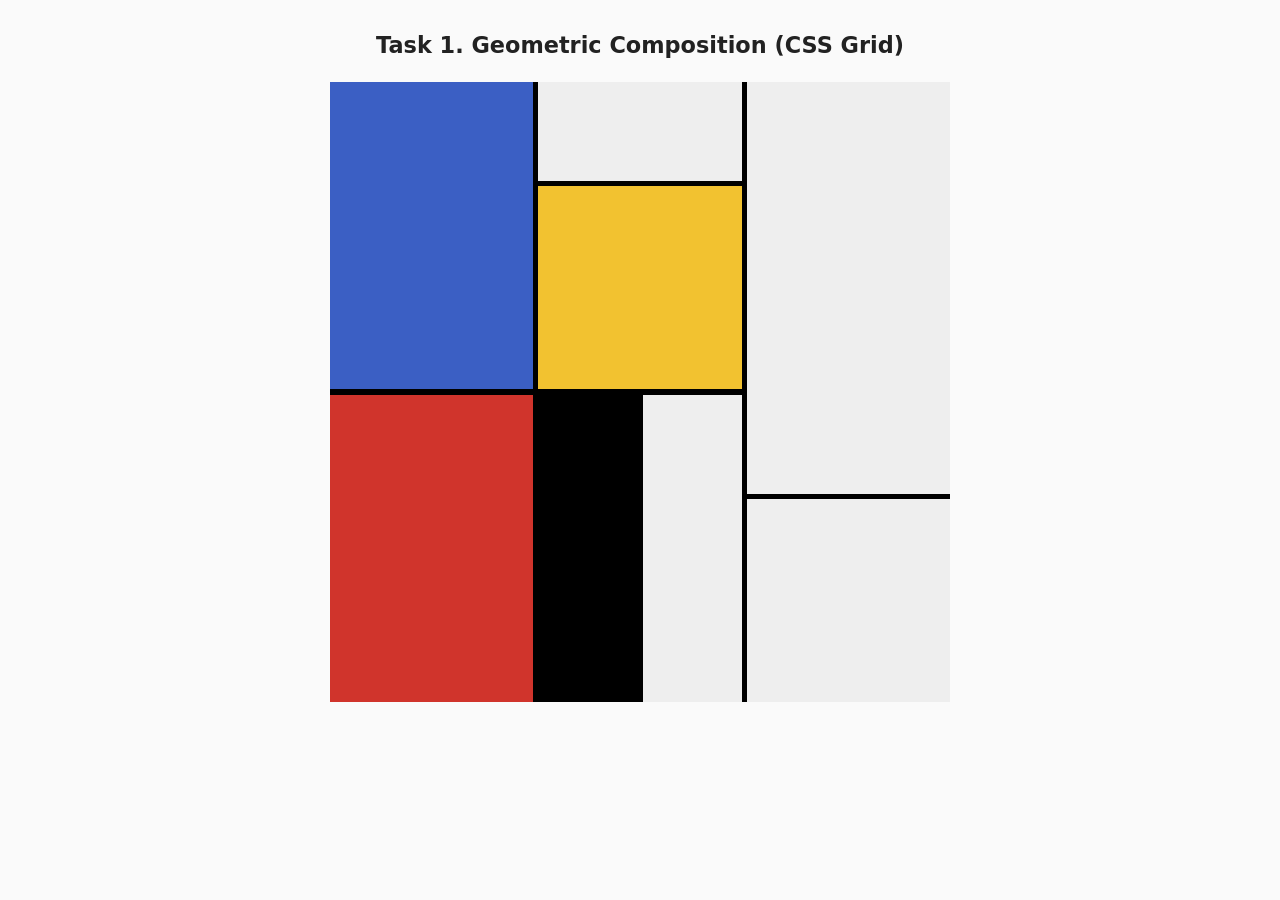
==== task1/index.html @ 9e659283 "web assignment commit" ====
<!DOCTYPE html>
<html lang="en">
<head>
<meta charset="UTF-8">
<meta name="viewport" content="width=device-width, initial-scale=1">
<title>Task 1 — Geometric Composition (CSS Grid)</title>
<link rel="stylesheet" href="style.css">
</head>
<body>

  <h1 class="page-title">Task 1. Geometric Composition (CSS Grid)</h1>

  <div class="grid-container">
    <div class="cell blue"></div>
    <div class="cell yellow"></div>
    <div class="cell gray gray-a"></div>
    <div class="cell gray gray-b"></div>
    <div class="cell red"></div>
    <div class="cell black"></div>
    <div class="cell gray gray-c"></div>
    <div class="cell gray gray-d"></div>
  </div>

</body>
</html>
---- task1/style.css ----
* {
  box-sizing: border-box;
  margin: 0;
  padding: 0;
}

body {
  font-family: system-ui, Arial, sans-serif;
  background: #fafafa;
  display: flex;
  flex-direction: column;
  align-items: center;
  padding: 2rem 1rem;
}

.page-title {
  margin-bottom: 1.5rem;
  font-size: 1.4rem;
  color: #222;
}

/* The composition is a single 6x6 CSS Grid.
   Black lines come from the grid gap (background of the
   container shows through the gaps), not from borders. */
.grid-container {
  display: grid;
  grid-template-columns: repeat(6, 1fr);
  grid-template-rows: repeat(6, 1fr);
  gap: 0.6vmin;                 /* fluid gap -> the "black lines" */
  background: #000;             /* shows through the gaps */
  width: min(80vmin, 620px);    /* scales with the window, never taller than the screen */
  aspect-ratio: 1 / 1;          /* stays square at any size */
}

.cell {
  min-width: 0;
  min-height: 0;
}

.blue   { grid-column: 1 / 3; grid-row: 1 / 4; background: #3b5fc4; }
.gray-a { grid-column: 3 / 5; grid-row: 1 / 2; }
.yellow { grid-column: 3 / 5; grid-row: 2 / 4; background: #f2c230; }
.gray-b { grid-column: 5 / 7; grid-row: 1 / 5; }
.red    { grid-column: 1 / 3; grid-row: 4 / 7; background: #d0342c; }
.black  { grid-column: 4 / 5; grid-row: 5 / 7; background: #ec0404; }
.gray-c { grid-column: 4 / 5; grid-row: 4 / 7; }
.gray-d { grid-column: 5 / 7; grid-row: 5 / 7; }

.gray { background: #eeeeee; }
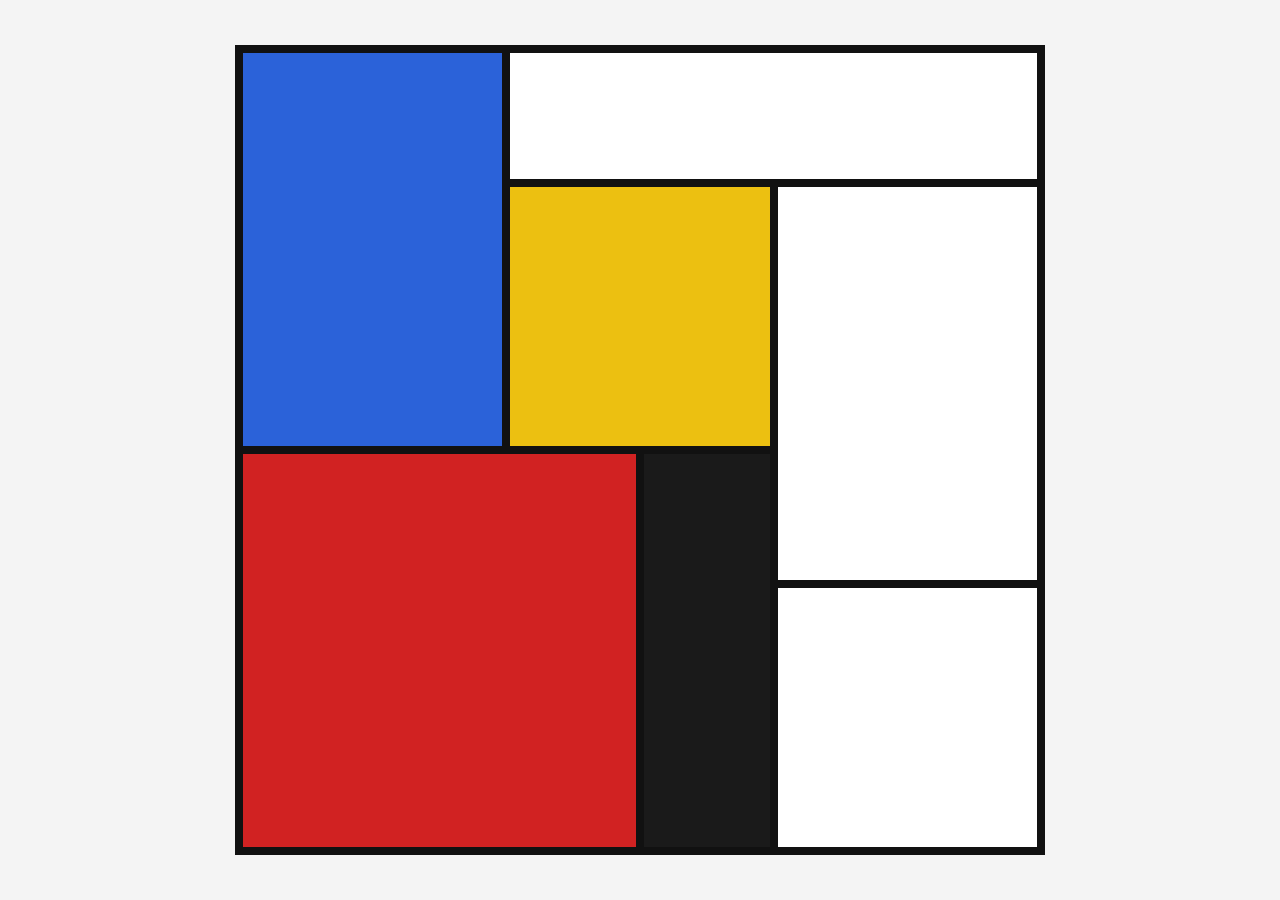
==== commit 82fde6b8: "additinal fixing" ====
--- a/task1/index.html
+++ b/task1/index.html
@@ -1,25 +1,22 @@
 <!DOCTYPE html>
-<html lang="en">
+<html lang="ru">
 <head>
-<meta charset="UTF-8">
-<meta name="viewport" content="width=device-width, initial-scale=1">
-<title>Task 1 — Geometric Composition (CSS Grid)</title>
-<link rel="stylesheet" href="style.css">
+  <meta charset="UTF-8">
+  <meta name="viewport" content="width=device-width, initial-scale=1.0">
+  <title>Geometric Composition (Mondrian CSS Grid)</title>
+  <link rel="stylesheet" href="style.css">
 </head>
 <body>
 
-  <h1 class="page-title">Task 1. Geometric Composition (CSS Grid)</h1>
-
   <div class="grid-container">
-    <div class="cell blue"></div>
-    <div class="cell yellow"></div>
-    <div class="cell gray gray-a"></div>
-    <div class="cell gray gray-b"></div>
-    <div class="cell red"></div>
-    <div class="cell black"></div>
-    <div class="cell gray gray-c"></div>
-    <div class="cell gray gray-d"></div>
+    <div class="blue block-blue"></div>
+    <div class="white block-top-white"></div>
+    <div class="yellow block-yellow"></div>
+    <div class="white block-mid-white"></div>
+    <div class="red block-red"></div>
+    <div class="black block-black"></div>
+    <div class="white block-bottom-white"></div>
   </div>
 
 </body>
-</html>
+</html>
--- a/task1/style.css
+++ b/task1/style.css
@@ -5,45 +5,76 @@
 }
 
 body {
-  font-family: system-ui, Arial, sans-serif;
-  background: #fafafa;
   display: flex;
-  flex-direction: column;
+  justify-content: center;
   align-items: center;
-  padding: 2rem 1rem;
+  min-height: 100vh;
+  background-color: #f4f4f4;
 }
 
-.page-title {
-  margin-bottom: 1.5rem;
-  font-size: 1.4rem;
-  color: #222;
-}
-
-/* The composition is a single 6x6 CSS Grid.
-   Black lines come from the grid gap (background of the
-   container shows through the gaps), not from borders. */
+/* Контейнер CSS Grid 6x6 */
 .grid-container {
   display: grid;
   grid-template-columns: repeat(6, 1fr);
   grid-template-rows: repeat(6, 1fr);
-  gap: 0.6vmin;                 /* fluid gap -> the "black lines" */
-  background: #000;             /* shows through the gaps */
-  width: min(80vmin, 620px);    /* scales with the window, never taller than the screen */
-  aspect-ratio: 1 / 1;          /* stays square at any size */
+  gap: 8px; /* Толщина черных линий */
+
+  /* Адаптивный квадрат, который не превышает размер экрана */
+  width: min(90vw, 90vh);
+  aspect-ratio: 1 / 1;
+
+  /* Черный фон создает внутренние и внешние границы */
+  background-color: #111;
+  border: 8px solid #111;
 }
 
-.cell {
-  min-width: 0;
-  min-height: 0;
+/* Цвета блоков */
+.blue   { background-color: #2b62d9; }
+.yellow { background-color: #ecc011; }
+.red    { background-color: #d12222; }
+.black  { background-color: #1a1a1a; }
+.white  { background-color: #ffffff; }
+
+/* Позиционирование блоков в сетке 6x6 */
+
+/* Синий: колонки 1..3 (2 колонки), строки 1..4 (3 строки) */
+.block-blue {
+  grid-column: 1 / 3;
+  grid-row: 1 / 4;
 }
 
-.blue   { grid-column: 1 / 3; grid-row: 1 / 4; background: #3b5fc4; }
-.gray-a { grid-column: 3 / 5; grid-row: 1 / 2; }
-.yellow { grid-column: 3 / 5; grid-row: 2 / 4; background: #f2c230; }
-.gray-b { grid-column: 5 / 7; grid-row: 1 / 5; }
-.red    { grid-column: 1 / 3; grid-row: 4 / 7; background: #d0342c; }
-.black  { grid-column: 4 / 5; grid-row: 5 / 7; background: #ec0404; }
-.gray-c { grid-column: 4 / 5; grid-row: 4 / 7; }
-.gray-d { grid-column: 5 / 7; grid-row: 5 / 7; }
+/* Верхний белый: колонки 3..7 (4 колонки), строка 1 (1 строка) */
+.block-top-white {
+  grid-column: 3 / 7;
+  grid-row: 1 / 2;
+}
 
-.gray { background: #eeeeee; }
+/* Желтый: колонки 3..5 (2 колонки), строки 2..4 (2 строки) */
+.block-yellow {
+  grid-column: 3 / 5;
+  grid-row: 2 / 4;
+}
+
+/* Правый средний белый: колонки 5..7 (2 колонки), строки 2..5 (3 строки) */
+.block-mid-white {
+  grid-column: 5 / 7;
+  grid-row: 2 / 5;
+}
+
+/* Красный: колонки 1..4 (3 колонки), строки 4..7 (3 строки) */
+.block-red {
+  grid-column: 1 / 4;
+  grid-row: 4 / 7;
+}
+
+/* Черный узкий: колонка 4 (1 колонка), строки 4..7 (3 строки) */
+.block-black {
+  grid-column: 4 / 5;
+  grid-row: 4 / 7;
+}
+
+/* Нижний правый белый: колонки 5..7 (2 колонки), строки 5..7 (2 строки) */
+.block-bottom-white {
+  grid-column: 5 / 7;
+  grid-row: 5 / 7;
+}
